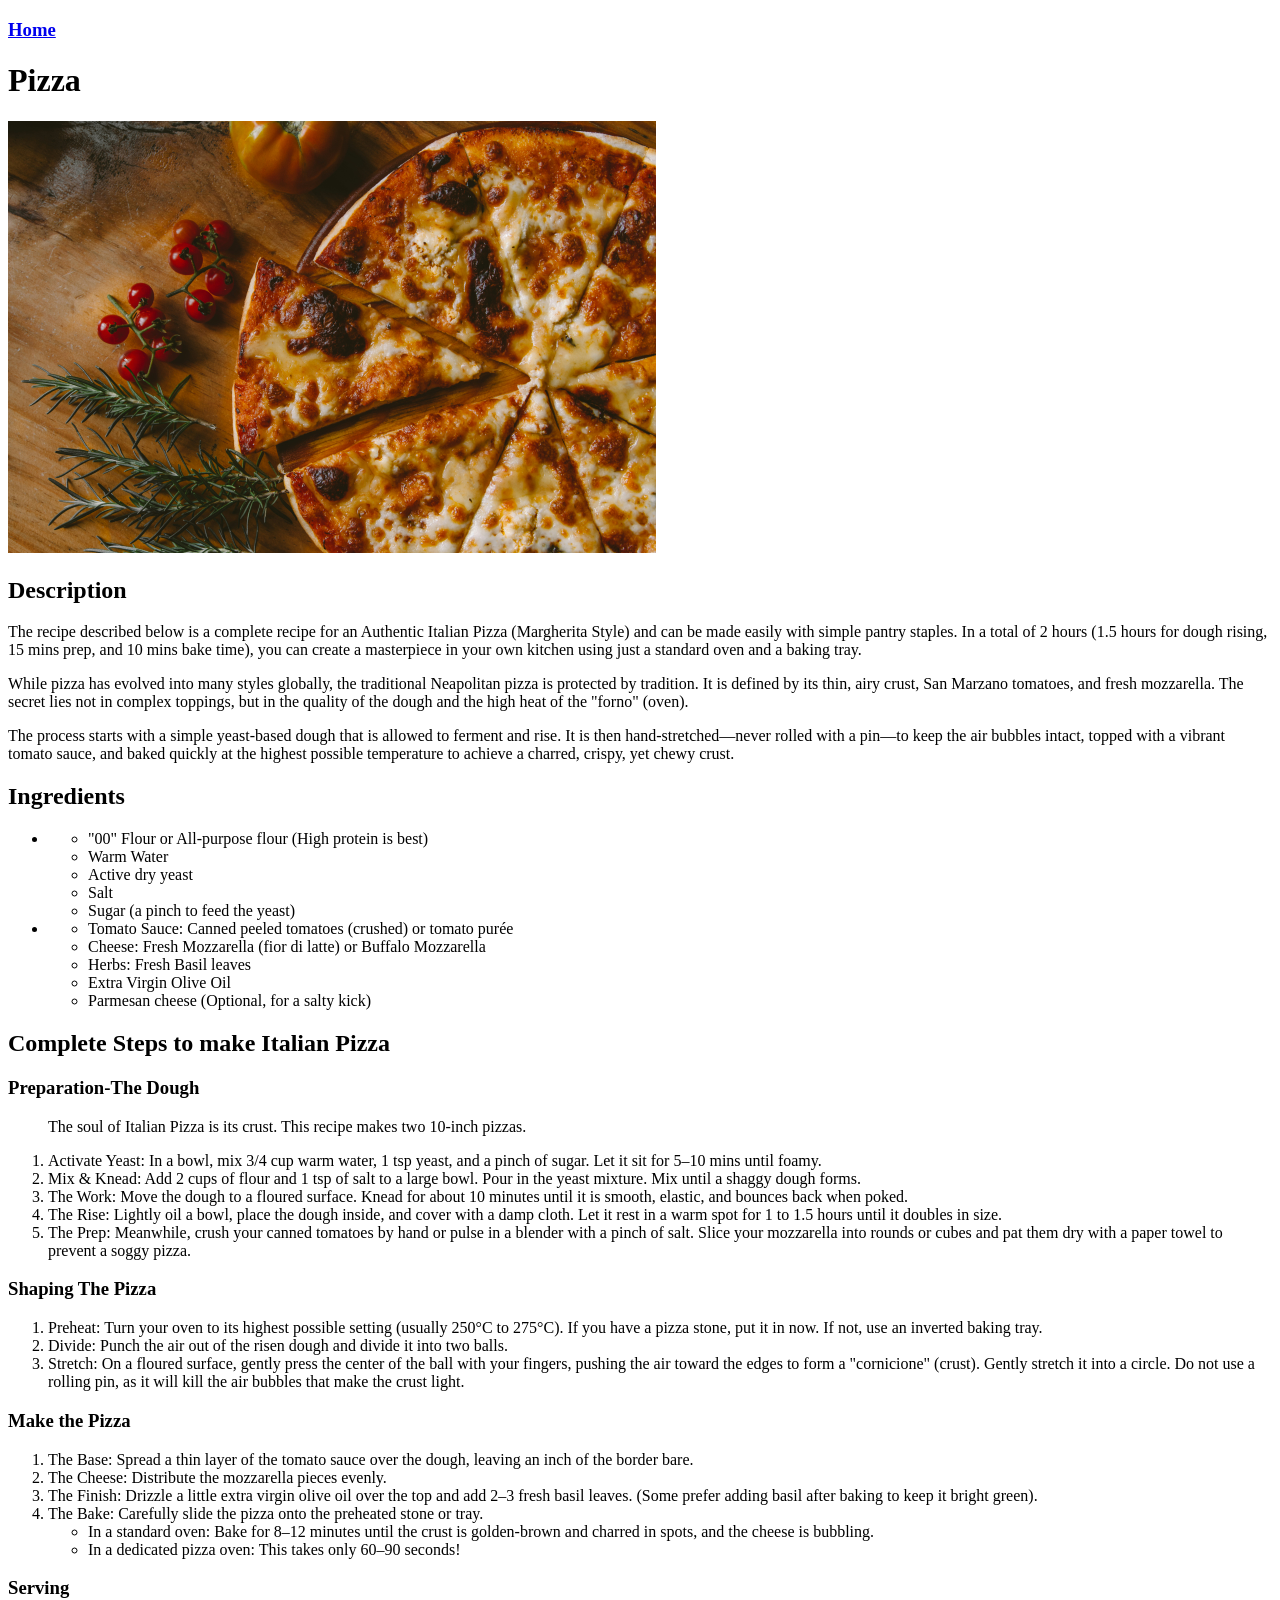
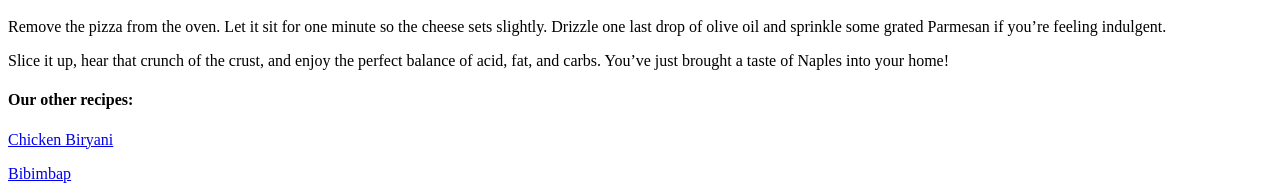
==== italian/pizza.html @ f713cd84 "Added the very first recipes for Biryani, Bibimbap and Pizza with images" ====
<!DOCTYPE html>
<html lang="en">
    <head>
        <meta charset="UTF-8">
        <title>Pizza recipe</title>
    </head>
    <body>
        <h3><a href="../index.html">Home</a></h3>
        <h1>Pizza</h1>
        <img src="..//images/pizza.jpg" alt="A Picture of Pizza" height="432" width="648">
        <h2>Description</h2>
        <p>The recipe described below is a complete recipe for an Authentic Italian Pizza (Margherita Style) and can be made easily with simple pantry staples. In a total of 2 hours (1.5 hours for dough rising, 15 mins prep, and 10 mins bake time), you can create a masterpiece in your own kitchen using just a standard oven and a baking tray.</p>
        <p>While pizza has evolved into many styles globally, the traditional Neapolitan pizza is protected by tradition. It is defined by its thin, airy crust, San Marzano tomatoes, and fresh mozzarella. The secret lies not in complex toppings, but in the quality of the dough and the high heat of the "forno" (oven).</p>
        <p>The process starts with a simple yeast-based dough that is allowed to ferment and rise. It is then hand-stretched—never rolled with a pin—to keep the air bubbles intact, topped with a vibrant tomato sauce, and baked quickly at the highest possible temperature to achieve a charred, crispy, yet chewy crust.</p>
        <h2>Ingredients</h2>
        <ul>
            <li><ul>
                <li>"00" Flour or All-purpose flour (High protein is best)</li>
                <li>Warm Water</li>
                <li>Active dry yeast</li>
                <li>Salt</li>
                <li>Sugar (a pinch to feed the yeast)</li>
            </ul></li>
            <li><ul>
                <li>Tomato Sauce: Canned peeled tomatoes (crushed) or tomato purée</li>
                <li>Cheese: Fresh Mozzarella (fior di latte) or Buffalo Mozzarella</li>
                <li>Herbs: Fresh Basil leaves</li>
                <li>Extra Virgin Olive Oil</li>
                <li>Parmesan cheese (Optional, for a salty kick)</li>
            </ul></li>
        </ul>
        <h2>Complete Steps to make Italian Pizza</h2>
            <h3>Preparation-The Dough</h3>
            <ol>
                <p>The soul of Italian Pizza is its crust. This recipe makes two 10-inch pizzas.</p>
                <li>Activate Yeast: In a bowl, mix 3/4 cup warm water, 1 tsp yeast, and a pinch of sugar. Let it sit for 5–10 mins until foamy.</li>
                <li>Mix & Knead: Add 2 cups of flour and 1 tsp of salt to a large bowl. Pour in the yeast mixture. Mix until a shaggy dough forms.</li>
                <li>The Work: Move the dough to a floured surface. Knead for about 10 minutes until it is smooth, elastic, and bounces back when poked.</li>
                <li>The Rise: Lightly oil a bowl, place the dough inside, and cover with a damp cloth. Let it rest in a warm spot for 1 to 1.5 hours until it doubles in size.</li>
                <li>The Prep: Meanwhile, crush your canned tomatoes by hand or pulse in a blender with a pinch of salt. Slice your mozzarella into rounds or cubes and pat them dry with a paper towel to prevent a soggy pizza.</li>
            </ol>
            <h3>Shaping The Pizza</h3>
            <ol>
                <li>Preheat: Turn your oven to its highest possible setting (usually 250°C to 275°C). If you have a pizza stone, put it in now. If not, use an inverted baking tray.</li>
                <li>Divide: Punch the air out of the risen dough and divide it into two balls.</li>
                <li>Stretch: On a floured surface, gently press the center of the ball with your fingers, pushing the air toward the edges to form a "cornicione" (crust). Gently stretch it into a circle. Do not use a rolling pin, as it will kill the air bubbles that make the crust light.</li>
            </ol>
            <h3>Make the Pizza</h3>
            <ol>
                <li>The Base: Spread a thin layer of the tomato sauce over the dough, leaving an inch of the border bare.</li>
                <li>The Cheese: Distribute the mozzarella pieces evenly.</li>
                <li>The Finish: Drizzle a little extra virgin olive oil over the top and add 2–3 fresh basil leaves. (Some prefer adding basil after baking to keep it bright green).</li>
                <li>The Bake: Carefully slide the pizza onto the preheated stone or tray.<ul>
                    <li>In a standard oven: Bake for 8–12 minutes until the crust is golden-brown and charred in spots, and the cheese is bubbling.</li>
                    <li>In a dedicated pizza oven: This takes only 60–90 seconds!</li>
                </ul></li>
            </ol>
            <h3>Serving</h3>
            <p>Remove the pizza from the oven. Let it sit for one minute so the cheese sets slightly. Drizzle one last drop of olive oil and sprinkle some grated Parmesan if you’re feeling indulgent.</p>
            <p>Slice it up, hear that crunch of the crust, and enjoy the perfect balance of acid, fat, and carbs. You’ve just brought a taste of Naples into your home!</p>
            <h4>Our other recipes:</h4>
             <p><a href="../south-asian/biryani.html">Chicken Biryani</a></p>
             <a href="../south-korean/bibimbap.html" rel="noreferrer">Bibimbap</a>
    </body>
</html>
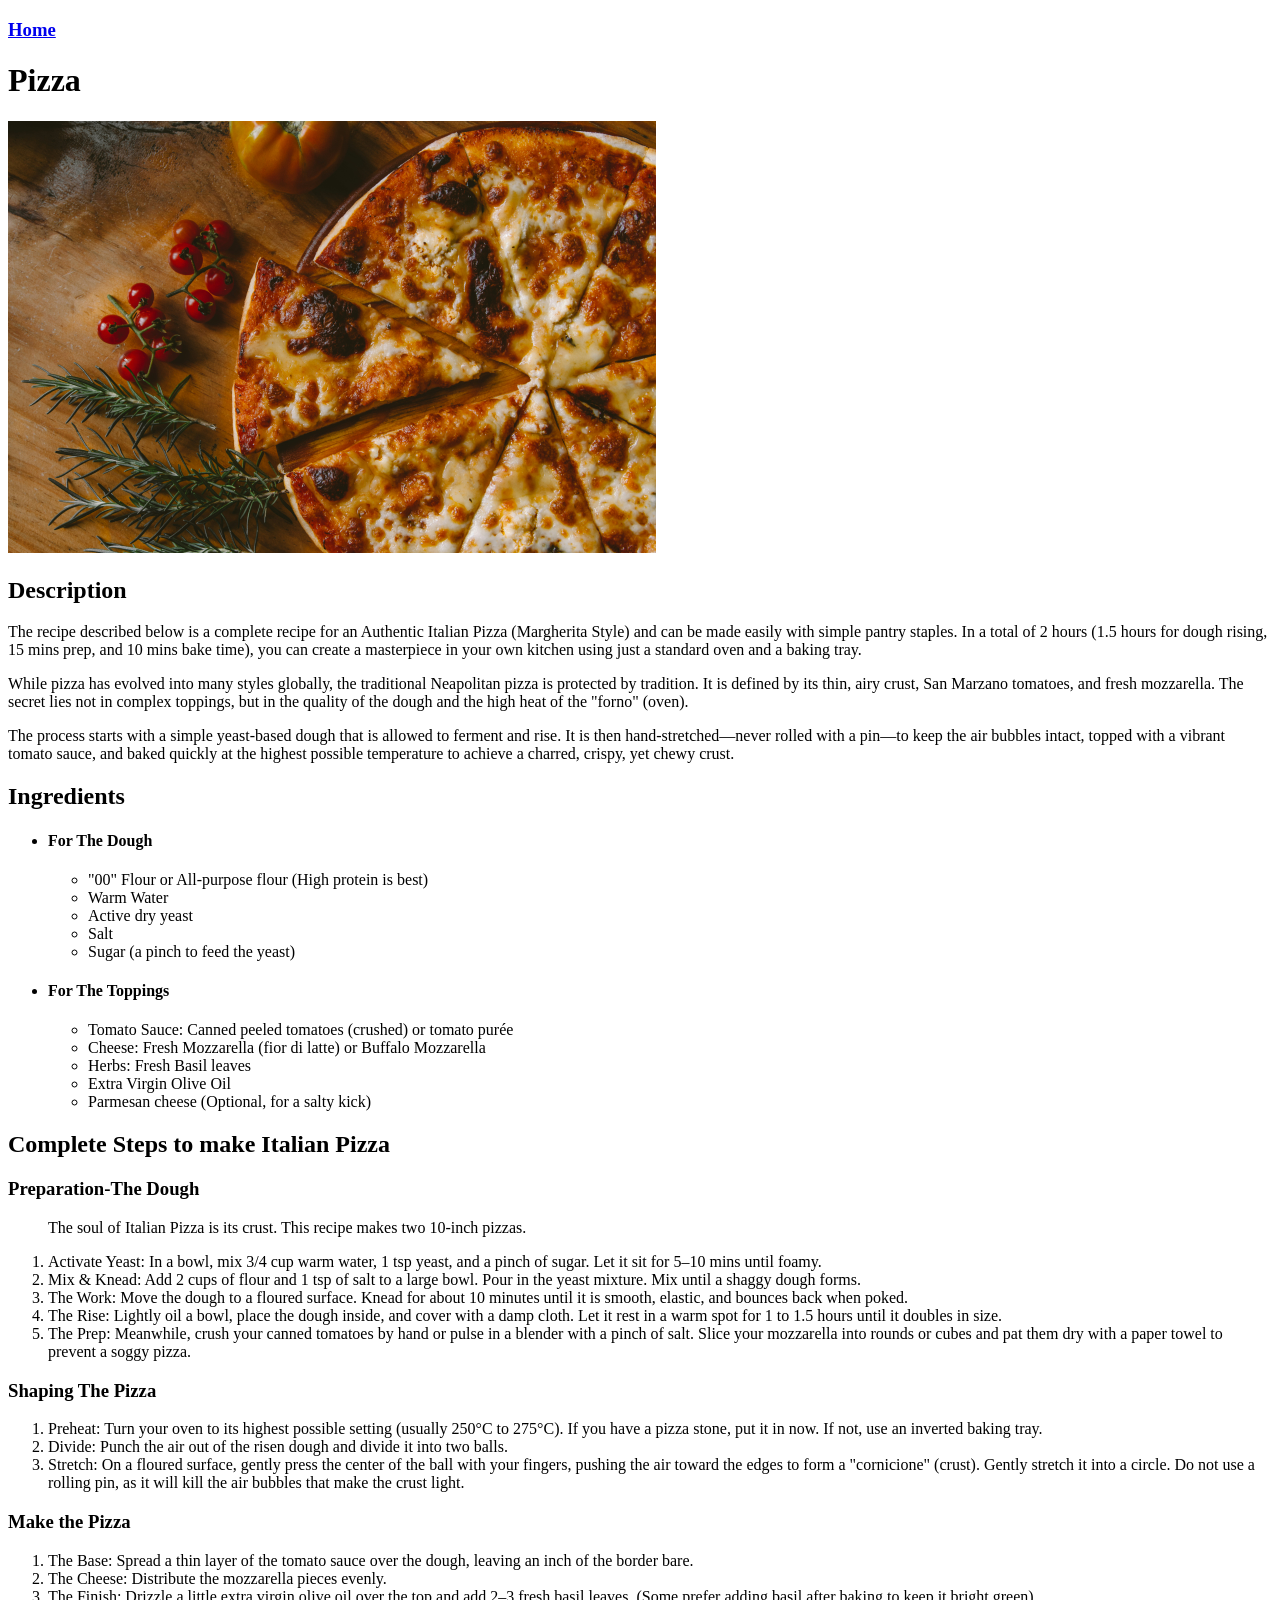
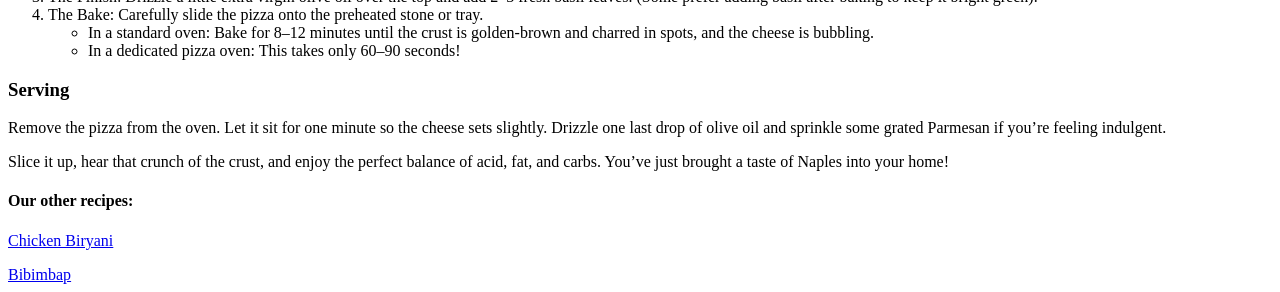
==== commit 207c9377: "Minor list and subheadings problems" ====
--- a/italian/pizza.html
+++ b/italian/pizza.html
@@ -14,20 +14,22 @@
         <p>The process starts with a simple yeast-based dough that is allowed to ferment and rise. It is then hand-stretched—never rolled with a pin—to keep the air bubbles intact, topped with a vibrant tomato sauce, and baked quickly at the highest possible temperature to achieve a charred, crispy, yet chewy crust.</p>
         <h2>Ingredients</h2>
         <ul>
-            <li><ul>
+            <li><h4>For The Dough</h4></li>
+            <ul>
                 <li>"00" Flour or All-purpose flour (High protein is best)</li>
                 <li>Warm Water</li>
                 <li>Active dry yeast</li>
                 <li>Salt</li>
                 <li>Sugar (a pinch to feed the yeast)</li>
-            </ul></li>
-            <li><ul>
+            </ul>
+            <li><h4>For The Toppings</h4></li>
+            <ul>
                 <li>Tomato Sauce: Canned peeled tomatoes (crushed) or tomato purée</li>
                 <li>Cheese: Fresh Mozzarella (fior di latte) or Buffalo Mozzarella</li>
                 <li>Herbs: Fresh Basil leaves</li>
                 <li>Extra Virgin Olive Oil</li>
                 <li>Parmesan cheese (Optional, for a salty kick)</li>
-            </ul></li>
+            </ul>
         </ul>
         <h2>Complete Steps to make Italian Pizza</h2>
             <h3>Preparation-The Dough</h3>
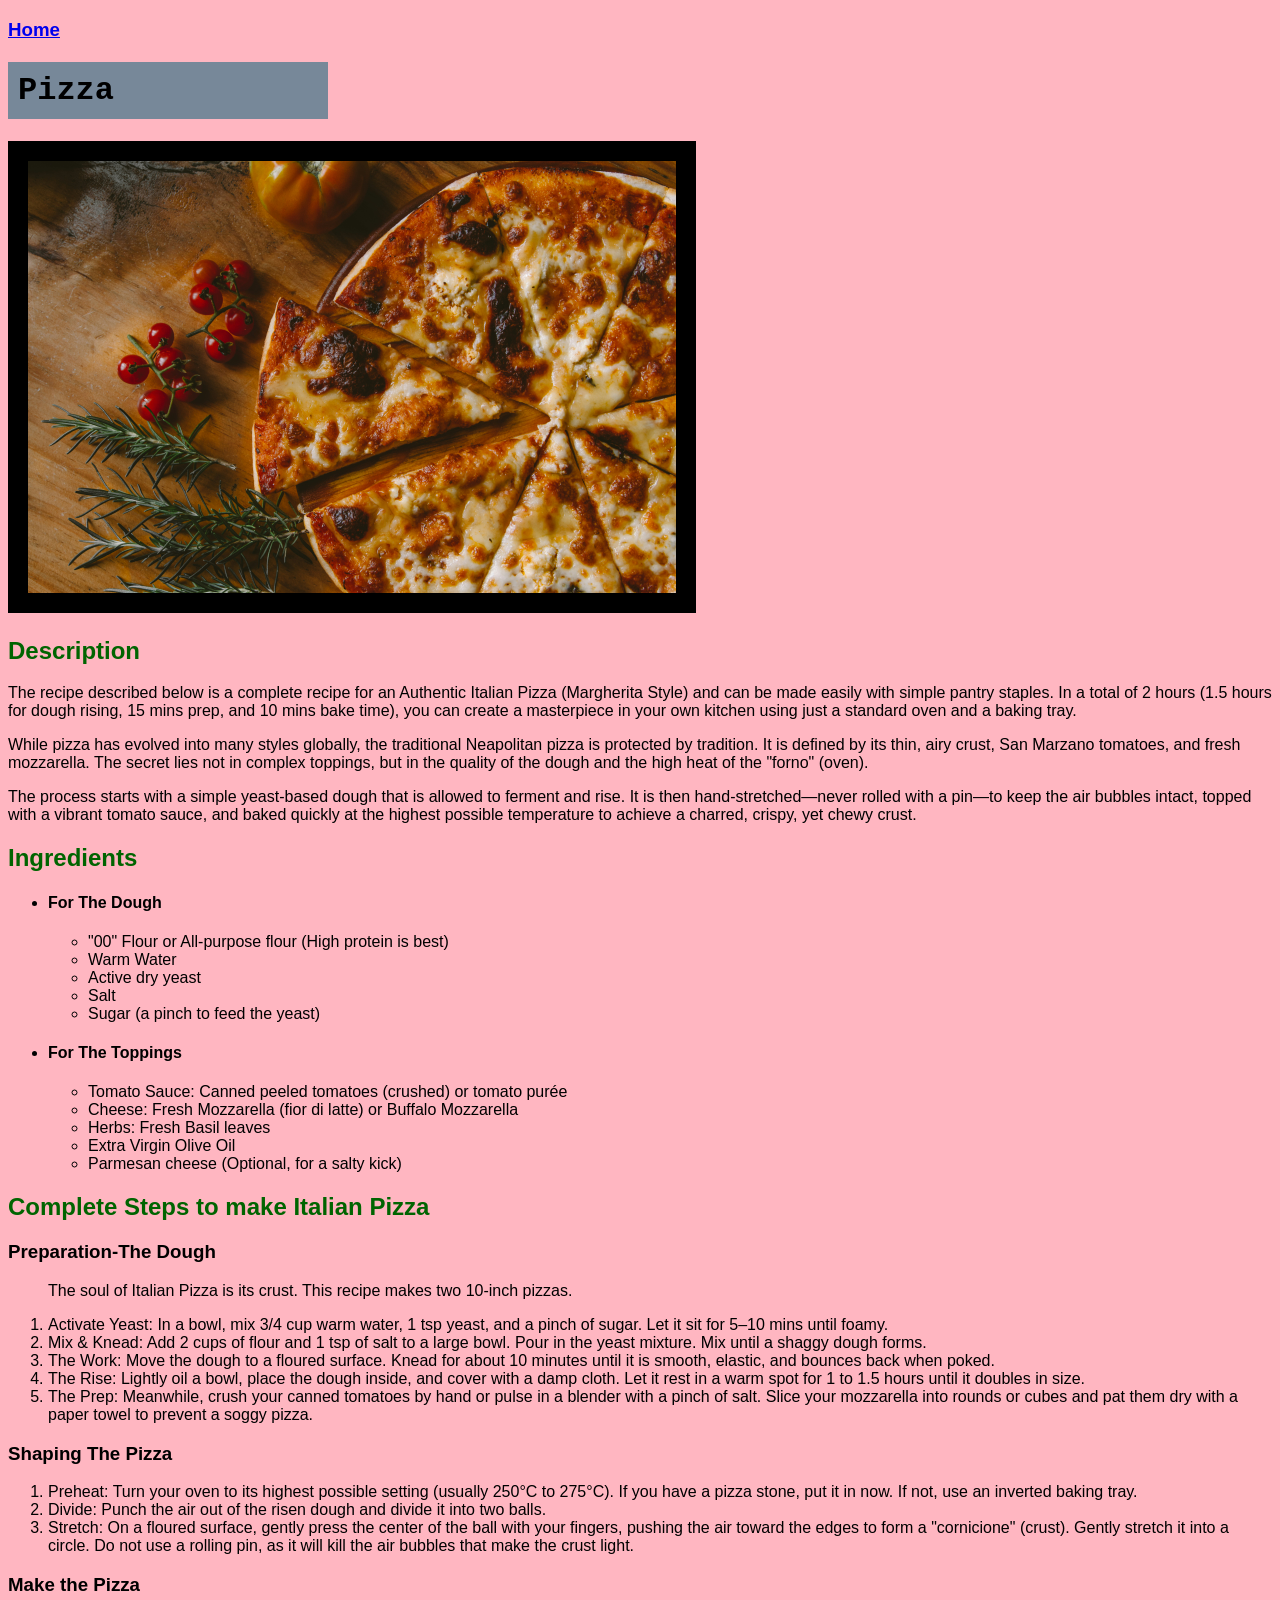
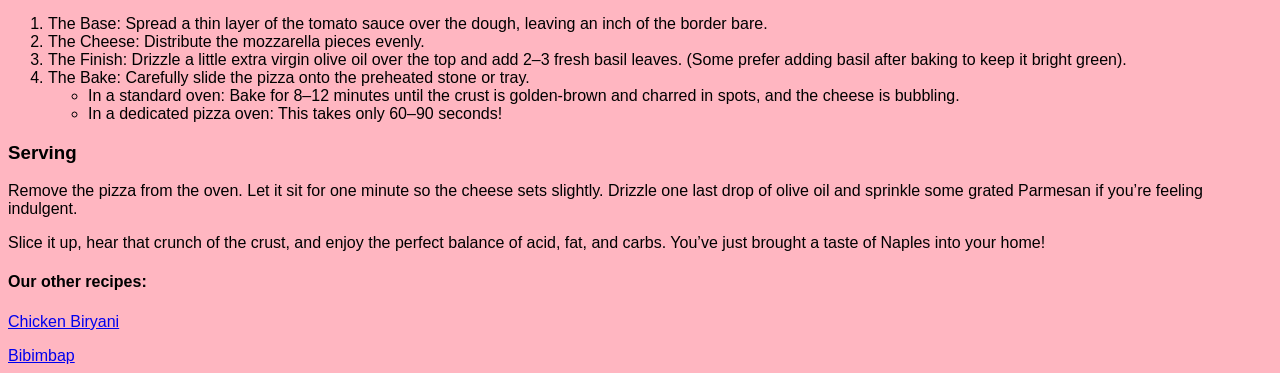
==== commit 273e1b1c: "Add basic CSS with colors,alignment and borders" ====
--- a/italian/pizza.html
+++ b/italian/pizza.html
@@ -3,6 +3,7 @@
     <head>
         <meta charset="UTF-8">
         <title>Pizza recipe</title>
+        <link rel="stylesheet" href="../style.css">
     </head>
     <body>
         <h3><a href="../index.html">Home</a></h3>
--- a/style.css
+++ b/style.css
@@ -0,0 +1,32 @@
+body {
+   font-family: sans-serif;
+   background: lightpink;
+}
+
+.main {
+   width: 400px;
+   margin: 16px auto;
+   background: grey;
+   border: 10px solid cadetblue;
+   padding: 20px;
+   padding-left: 30px;
+}
+
+h1 {
+   
+   font-family:'Courier New', Courier, monospace;
+   height: auto;
+   width: 300px;
+   background-color: lightslategrey;
+   padding: 10px;
+}
+
+h2 {
+        color: darkgreen;    
+}
+
+img {
+   border: 20px solid black;
+   display: inline-block;
+   
+}
